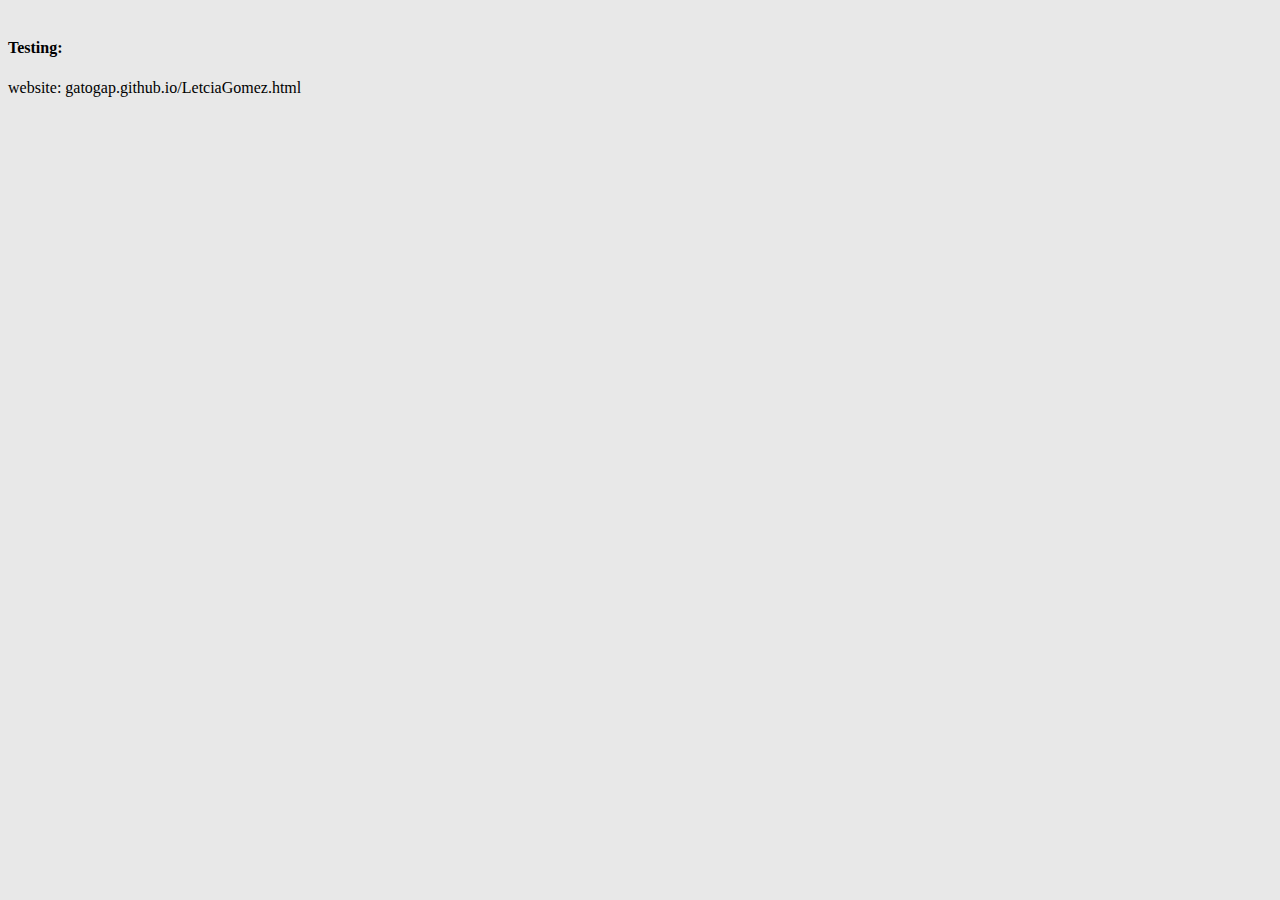
==== index.html @ e1e38f99 "let's website on main home page" ====
<!DOCTYPE html>
<html lang="en-US">

<head>
    <meta charset="utf-8">
    <meta name = "viewport" content = "width=device-width, initial scale = 1"/>
    <title> Emma's Website</title>
    <link rel="stylesheet" href="style.css">
    <link href="https://cdn.jsdelivr.net/npm/bootstrap@5.0.2/dist/css/bootstrap.min.css" rel="stylesheet" integrity="sha384-EVSTQN3/azprG1Anm3QDgpJLIm9Nao0Yz1ztcQTwFspd3yD65VohhpuuCOmLASjC" crossorigin="anonymous">
    <script type = module src=main.js></script>
</head>

<body style="background-color:#e8e8e8;">
    <h4><br>Testing:</h4>
    website: gatogap.github.io/LetciaGomez.html
</body>
</html>
---- style.css ----
.headerWrapper 
{
    display: grid;
    grid-gap: 10px;
    grid-template-columns: [col] 100px [col] 100px;
    grid-template-rows: [row] auto [row] auto;
    background-color: #1D334A;
}    
    .box 
    {
    color: #fff;
    padding: 10px;
    display: flex;
    align-items: center;
    }
      
    .a 
    {
        grid-column: col / span 2;
        grid-row: row 1/3;
    }
      
    .b 
    {
        grid-column: col 3 / span 1;
        grid-row: row 1/3;
    }

.wrapper
{
	display:grid;
	grid-template-columns:1fr 2fr;
	grid-template-rows:100px 100px;
	gap:10px;
}

.box1
{
	grid-column:1;
	grid-row: 1;
}

.box2
{
	grid-column:1;
	grid-row:1/3;
}

.UpComingEventsWrapper 
{
    display: grid;
    gap: 10px;
    grid-template-columns: 1fr 1fr 1fr;
    grid-template-rows: auto auto;
    background-color: #1D334A;
}
      
    .box1
    {
        color: #fff;
        grid-column: 1;
        grid-row: 1/4;
        align-items: center;
    }

    .box2 
    {
        color: #fff;
        grid-column: 2 / 4;
        grid-row: 1;
    }
      
    .box3 
    {
        color: #fff;
        grid-column: 2/4;
        grid-row: 2/3;
		background-color:#245354;
    }
	
	.box4 
    {
        color: #fff;
        grid-column: 3/4;
        grid-row: 2/3;
    }

.clubVisionWrapper 
{
    display: grid;
    gap: 10px;
    padding: 20px;
    grid-template-columns: 1fr 0.5fr 0.5fr;
   
}
          
    .boxOne 
    {
        padding: 10px;
        color: #fff;
        grid-column: 1;
        grid-row: 1 / 2;
        align-items: center;
        font-size: 20px;
        background-color:#494F56;
    }
    
    .boxTwo 
    {
        color: #fff;
        grid-column: 2 / 4;
        grid-row: 1;
    }
          
    .boxThree 
    {
        color: #fff;
        grid-column: 2/3;
        grid-row: 2/3;
    }

.articlesWrapper 
{
    display: grid;
    gap: 10px;
    padding: 50px 100px;
}
                  
    .boxArticleOne-Two 
    {
        padding: 10px;
        color: #fff;
        grid-column: 1/3;
        grid-row: 1;
        align-items: center;
        font-size: 20px;
        background-color:#494F56;
    }
                  
    .boxArticleThree 
    {
        padding: 10px;
        color: #fff;
        grid-column: 1;
        grid-row: 2;
        font-size: 20px;
        background-color:#494F56;
    }

    .boxArticleFour 
    {
        padding: 10px;
        color: #fff;
        grid-column: 2;
        grid-row: 2;
        font-size: 20px;
        background-color:#494F56;
    }

    .boxArticleFive 
    {
        padding: 10px;
        color: #fff;
        grid-column: 1;
        grid-row: 3;
        font-size: 20px;
        background-color:#494F56;
    }
    
    .boxArticleSix 
    {
        padding: 10px;
        color: #fff;
        grid-column: 2;
        grid-row: 3;
        font-size: 20px;
        background-color:#494F56;
    }

    .boxArticleSeven 
    {
        padding: 10px;
        color: #fff;
        grid-column: 1;
        grid-row: 4;
        font-size: 20px;
        background-color:#494F56;
    }

    .boxArticleEight 
    {
        padding: 10px;
        color: #fff;
        grid-column: 2;
        grid-row: 4;
        font-size: 20px;
        background-color:#494F56;
    }

    .boxArticleNine 
    {
        padding: 10px;
        color: #fff;
        grid-column: 1;
        grid-row: 5;
        font-size: 20px;
        background-color:#494F56;
    }

a:link 
{
    color: #ffffff;
    padding: 10px;
    text-align: center;
    text-decoration: none;
    display: inline-block;
}

a:hover 
{ 
    color: #ffffff!important;
    text-decoration: underline;
}

a:active 
{
    background-color: transparent;
}

a:visited 
{
    color: #ffffff;
    background-color: transparent;
    text-decoration: none;
}


    /* Style the body */
    .body 
    {
        margin: 0;
        width:100vw;
        height: 00vh;
        font-size:20px;
    }

    .footer
    {
        padding-right: 10px;
        box-sizing: border-box;
        text-align: right;
        background: #245354;
        font-size: 20px;
        color: black;
    }
	
	.homeQuote
	{
		background-color:transparent;
		block-size:200px;
		text-align:center;
		color:white
	}
	
	.upcomingEvent
	{
		background-color:#1D334A;
		text-align:center;
		width:100vw;
		height:30vh;
		color:white;
		
	}
	
    .trapezoid
    {

        position:sticky;
        border-bottom: 50px solid #1D334A;
	    border-left: 25px solid transparent;
	    border-right: 25px solid transparent;
	    height: 0;
	    width: 50%;
    }

    h1
    {
        font-size: 50rem;
        font-family: 'Times New Roman', Times, serif;
        color: white;  
    }


.articleLayout
{
    padding: 0px 20px;
}

.parallax
{
    /* The image used */
    background-image: url('Images//SiliconValleyParallax.jpg');
     /*https://pixabay.com/photos/silhouettes-people-bank-suitcase-6576684/ By:wal_172619 / 2976 */

    /* Create the parallax scrolling effect */
    background-attachment: fixed;
    background-position: top;
    background-repeat: no-repeat;
    background-size: contain;
    padding: 23% 0%;

}
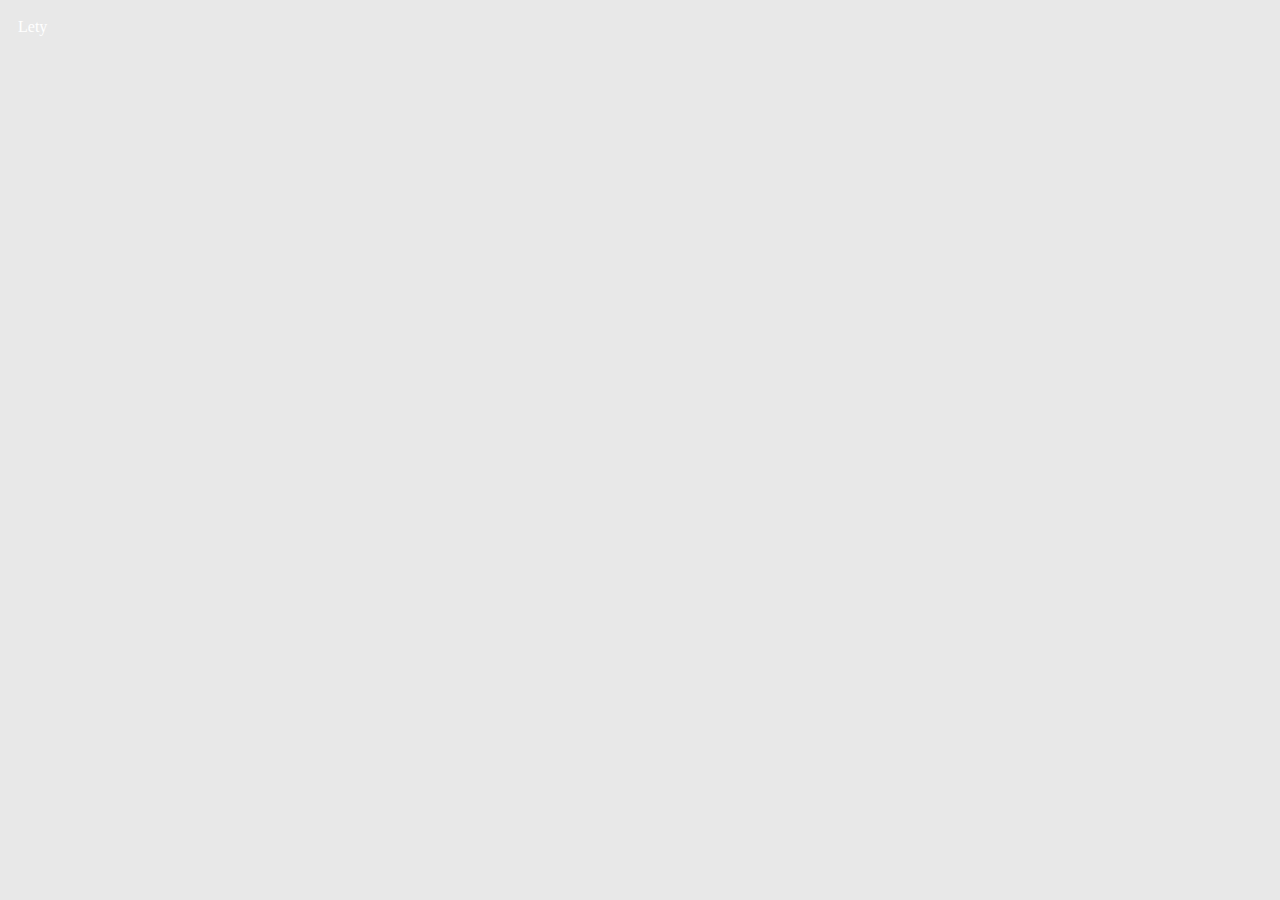
==== commit 28b3562b: "link to lety" ====
--- a/index.html
+++ b/index.html
@@ -11,7 +11,7 @@
 </head>
 
 <body style="background-color:#e8e8e8;">
-    <h4><br>Testing:</h4>
-    website: gatogap.github.io/LetciaGomez.html
+    <a href="gatogap.github.io/LetciaGomez.html">Lety</a>
+
 </body>
 </html>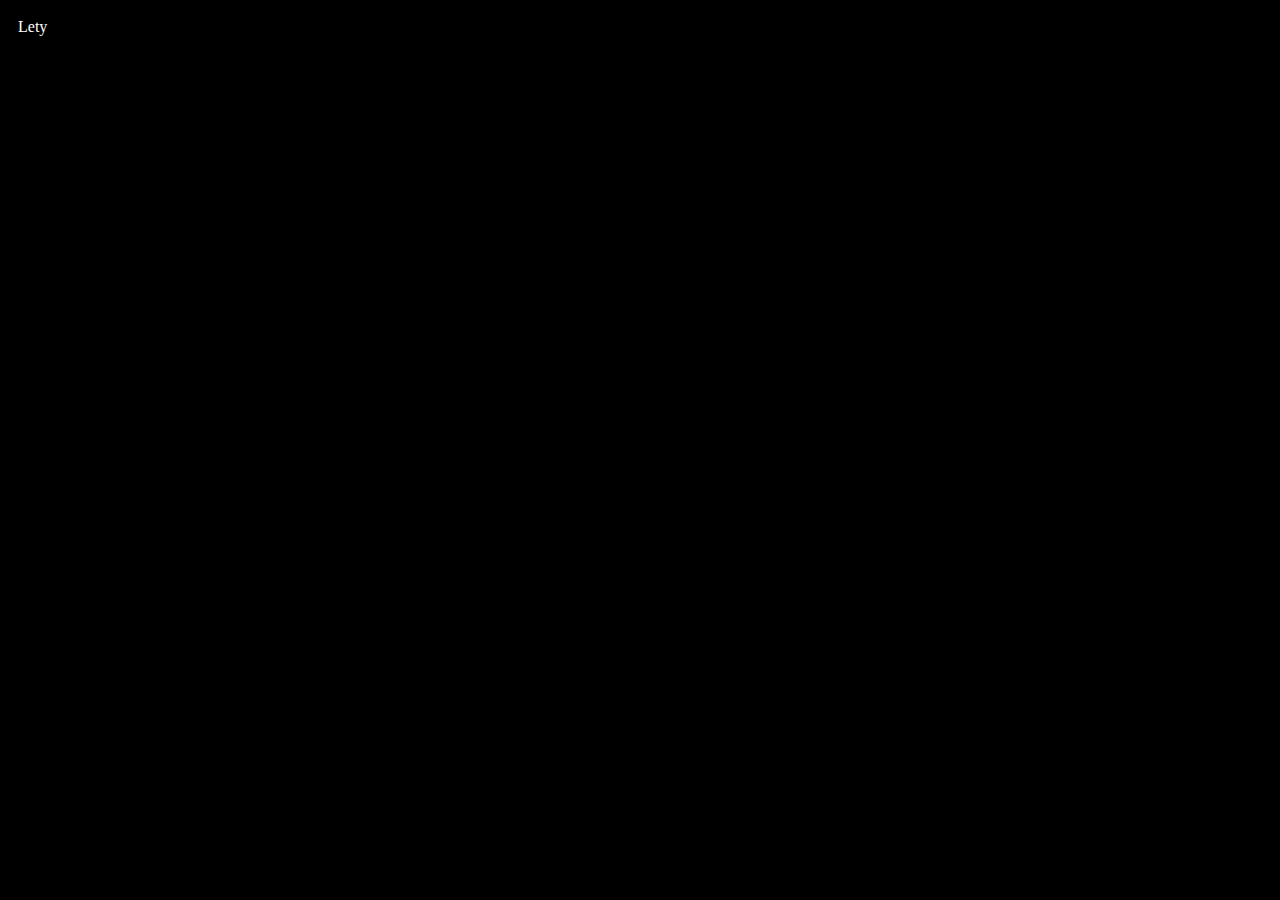
==== commit fc362609: "link correctio" ====
--- a/index.html
+++ b/index.html
@@ -10,8 +10,8 @@
     <script type = module src=main.js></script>
 </head>
 
-<body style="background-color:#e8e8e8;">
-    <a href="gatogap.github.io/LetciaGomez.html">Lety</a>
+<body style="background-color:#000000;">
+    <a href="LeticiaGomez.html">Lety</a>
 
 </body>
 </html>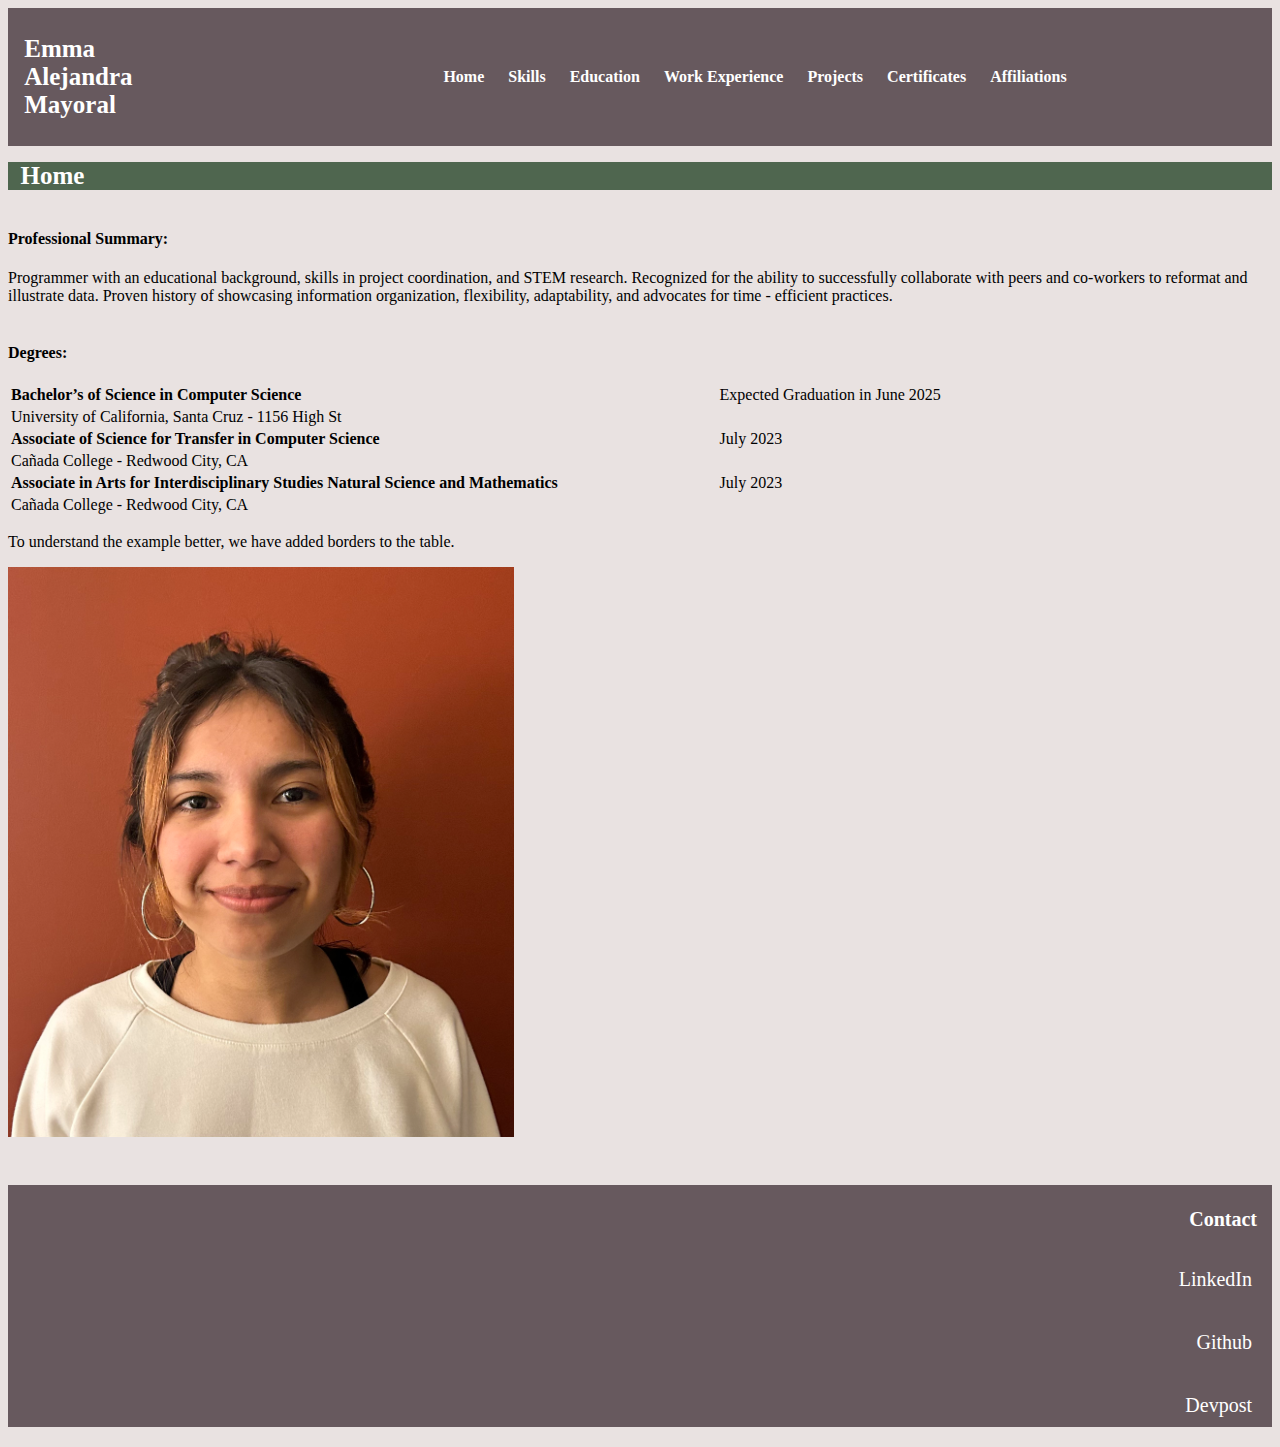
==== commit d42c1372: "Reallocated Lety's website & created my own" ====
--- a/index.html
+++ b/index.html
@@ -10,8 +10,42 @@
     <script type = module src=main.js></script>
 </head>
 
-<body style="background-color:#000000;">
-    <a href="LeticiaGomez.html">Lety</a>
 
-</body>
-</html>+    <body style="background-color:#e9e2e1;">
+        <my-header></my-header>
+
+        <h1 style = "background-color:#4f664f; text-align:left; font-size: 25px; color: white">&nbsp;&nbsp;Home</h1>
+        <h4><br>Professional Summary:</h4>
+        <p>Programmer with an educational background, skills in project coordination, and STEM research. Recognized for the ability to successfully collaborate with peers and co-workers to reformat and illustrate data. Proven history of showcasing information organization, flexibility, adaptability, and advocates for time - efficient practices. </p>
+    
+        <h4><br>Degrees:</h4>
+        <table style="width:1000px">
+            <tr>
+            <td><b>Bachelor’s of Science in Computer Science<b><br>	
+        </td>
+            <td>Expected Graduation in June 2025</td>
+          </tr>
+          <td>University of California, Santa Cruz - 1156 High St</td>
+          
+          <tr>
+            <td><b>Associate of Science for Transfer in Computer Science</b><br>	
+        </td>
+            <td>July 2023</td>
+          </tr>
+          <td>Cañada College - Redwood City, CA</td>
+          
+            <tr>
+            <td><b>Associate in Arts for Interdisciplinary Studies Natural Science and Mathematics <b><br>	
+        </td>
+            <td>July 2023</td>
+          </tr>
+          <td>Cañada College - Redwood City, CA</td>
+        </table>
+        
+        <p>To understand the example better, we have added borders to the table.</p>
+        <img src="Emma_Picture.jpg" alt="Emma Alejandra Mayoral" style = "height:40%; width:40%;">
+    
+        <my-footer></my-footer>
+    </body>
+    
+    </html>--- a/style.css
+++ b/style.css
@@ -4,7 +4,7 @@
     grid-gap: 10px;
     grid-template-columns: [col] 100px [col] 100px;
     grid-template-rows: [row] auto [row] auto;
-    background-color: #1D334A;
+    background-color: #67595E;
 }    
     .box 
     {
@@ -249,9 +249,9 @@
         padding-right: 10px;
         box-sizing: border-box;
         text-align: right;
-        background: #245354;
-        font-size: 20px;
-        color: black;
+        background: #67595E;
+        font-size: 20px;
+        color: rgb(255, 255, 255);
     }
 	
 	.homeQuote
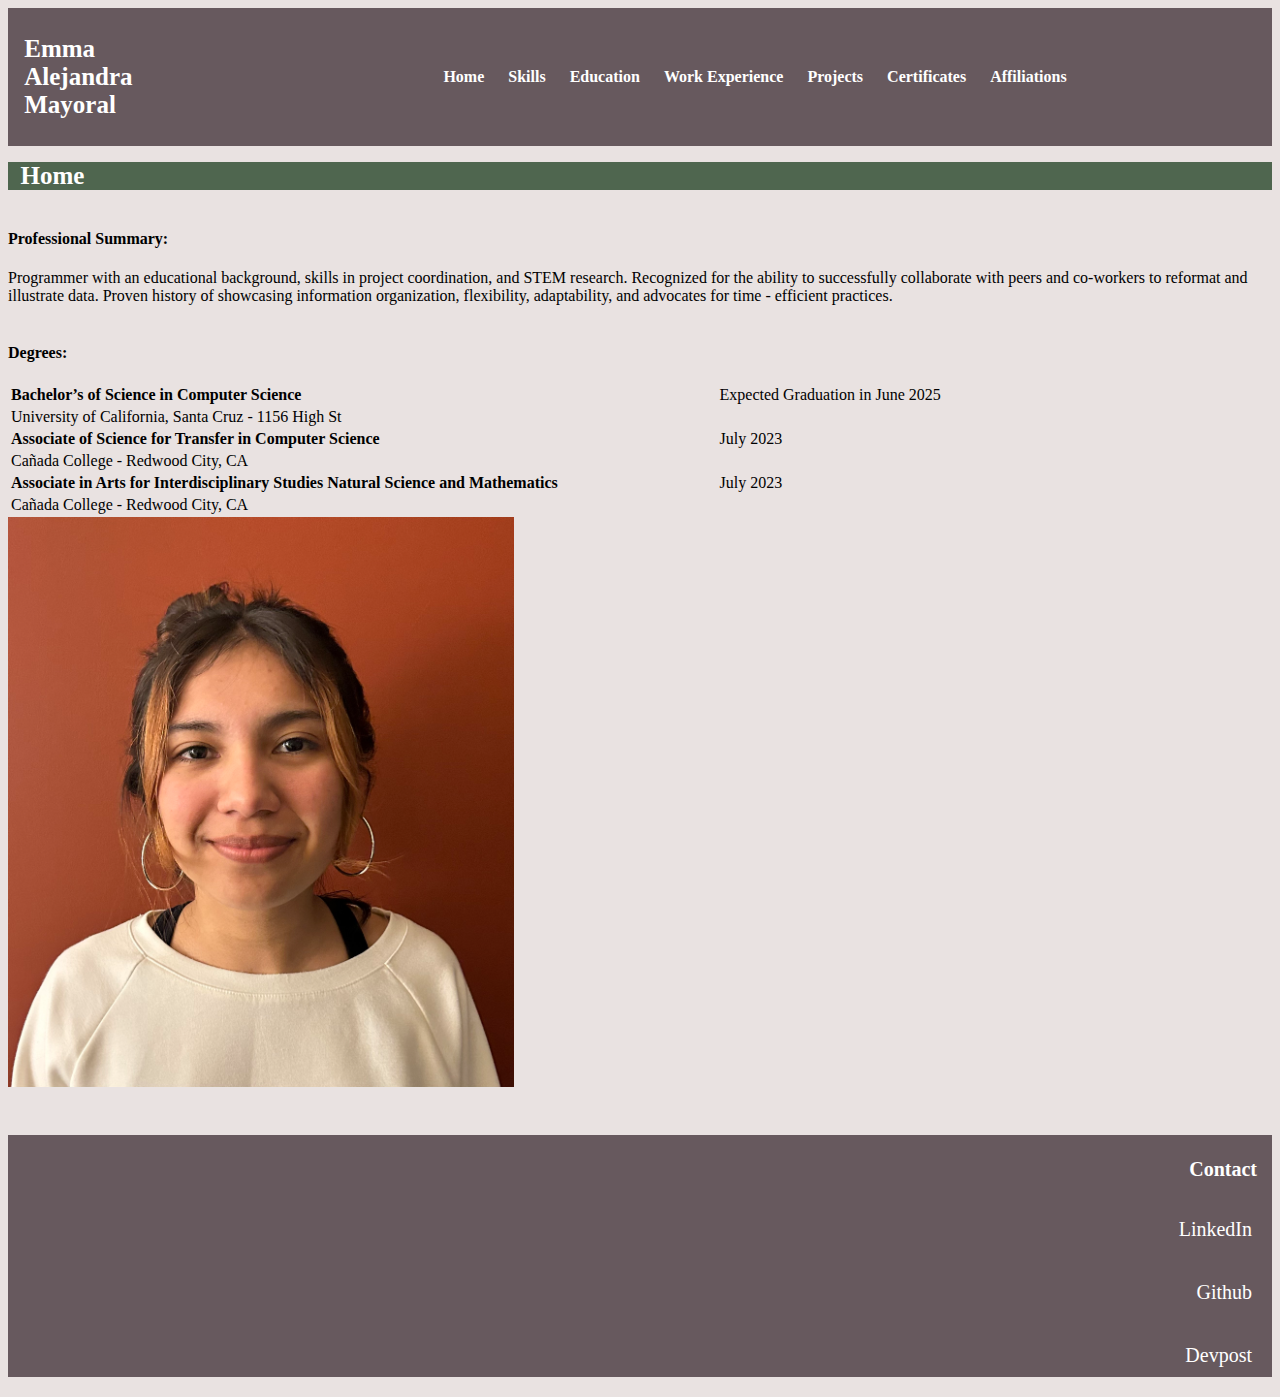
==== commit 37e033b3: "Major changes" ====
--- a/index.html
+++ b/index.html
@@ -42,7 +42,6 @@
           <td>Cañada College - Redwood City, CA</td>
         </table>
         
-        <p>To understand the example better, we have added borders to the table.</p>
         <img src="Emma_Picture.jpg" alt="Emma Alejandra Mayoral" style = "height:40%; width:40%;">
     
         <my-footer></my-footer>
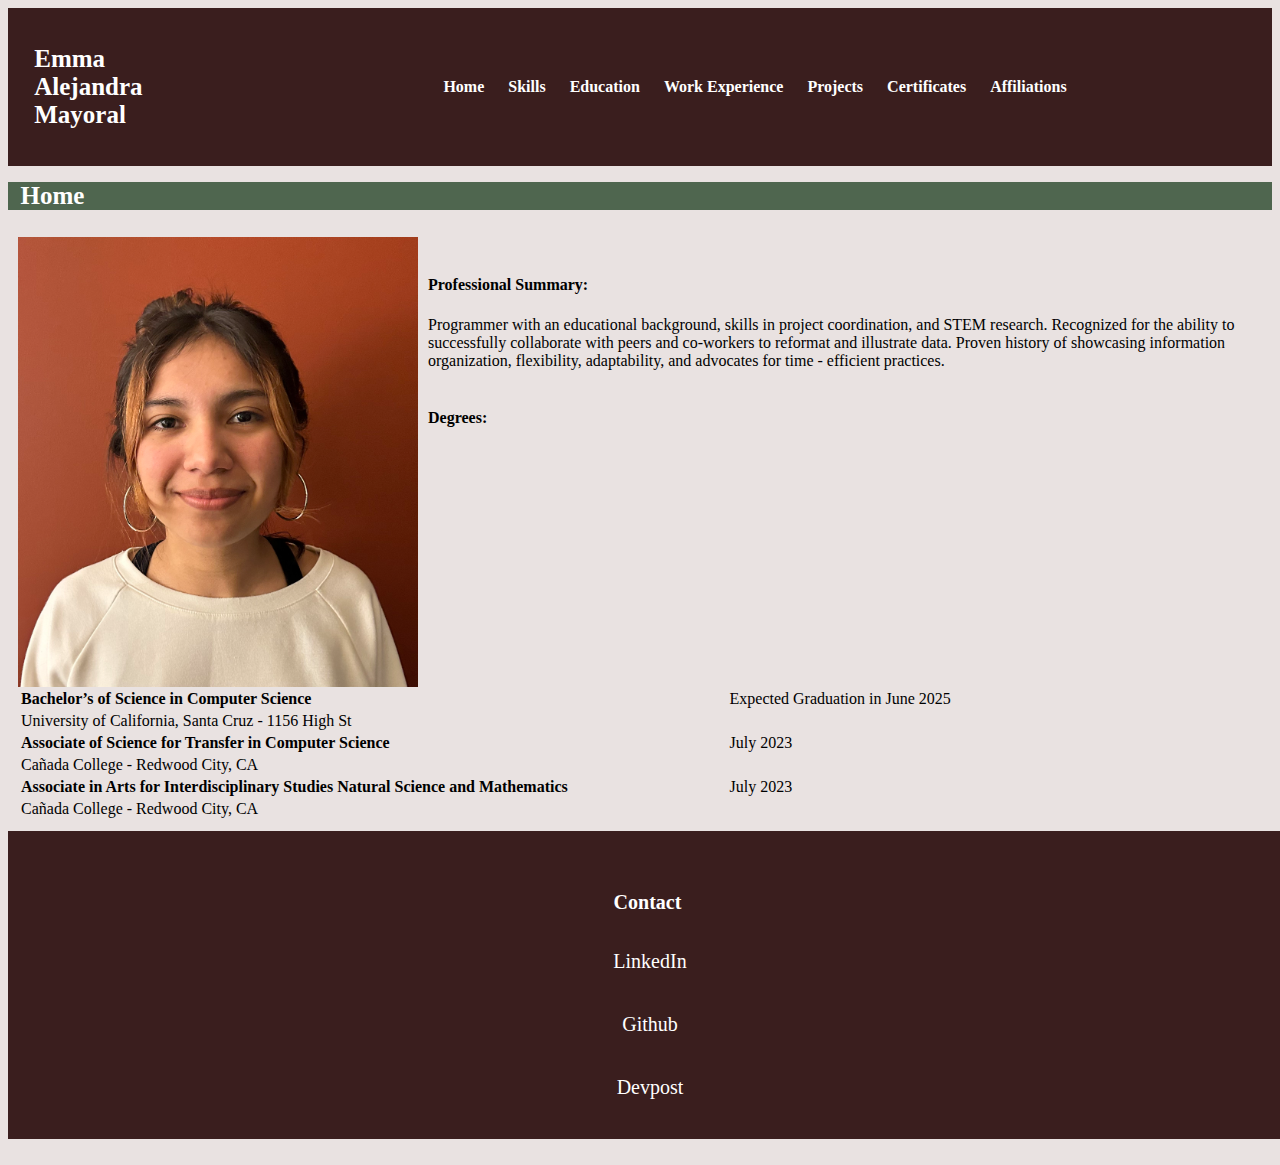
==== commit ab2e2e16: "footer changes" ====
--- a/index.html
+++ b/index.html
@@ -10,11 +10,20 @@
     <script type = module src=main.js></script>
 </head>
 
+<style>
+  div 
+  { padding: 10px;}
+</style>
 
     <body style="background-color:#e9e2e1;">
         <my-header></my-header>
 
+        
         <h1 style = "background-color:#4f664f; text-align:left; font-size: 25px; color: white">&nbsp;&nbsp;Home</h1>
+        
+        <div>
+          <img src="Emma_Picture.jpg" alt="Emma Alejandra Mayoral" style = "float: left; margin-right: 10px;height:450px; width:400px;">
+
         <h4><br>Professional Summary:</h4>
         <p>Programmer with an educational background, skills in project coordination, and STEM research. Recognized for the ability to successfully collaborate with peers and co-workers to reformat and illustrate data. Proven history of showcasing information organization, flexibility, adaptability, and advocates for time - efficient practices. </p>
     
@@ -42,9 +51,9 @@
           <td>Cañada College - Redwood City, CA</td>
         </table>
         
-        <img src="Emma_Picture.jpg" alt="Emma Alejandra Mayoral" style = "height:40%; width:40%;">
-    
-        <my-footer></my-footer>
+        
+      </div>
+        
     </body>
-    
+    <my-footer></my-footer>
     </html>--- a/style.css
+++ b/style.css
@@ -4,7 +4,7 @@
     grid-gap: 10px;
     grid-template-columns: [col] 100px [col] 100px;
     grid-template-rows: [row] auto [row] auto;
-    background-color: #67595E;
+    background-color: rgb(58, 30, 30);
 }    
     .box 
     {
@@ -28,184 +28,10 @@
 
 .wrapper
 {
-	display:grid;
-	grid-template-columns:1fr 2fr;
-	grid-template-rows:100px 100px;
-	gap:10px;
+	min-height: calc(100vh - (height of header + height of footer));
+    padding-bottom: height of footer;
 }
 
-.box1
-{
-	grid-column:1;
-	grid-row: 1;
-}
-
-.box2
-{
-	grid-column:1;
-	grid-row:1/3;
-}
-
-.UpComingEventsWrapper 
-{
-    display: grid;
-    gap: 10px;
-    grid-template-columns: 1fr 1fr 1fr;
-    grid-template-rows: auto auto;
-    background-color: #1D334A;
-}
-      
-    .box1
-    {
-        color: #fff;
-        grid-column: 1;
-        grid-row: 1/4;
-        align-items: center;
-    }
-
-    .box2 
-    {
-        color: #fff;
-        grid-column: 2 / 4;
-        grid-row: 1;
-    }
-      
-    .box3 
-    {
-        color: #fff;
-        grid-column: 2/4;
-        grid-row: 2/3;
-		background-color:#245354;
-    }
-	
-	.box4 
-    {
-        color: #fff;
-        grid-column: 3/4;
-        grid-row: 2/3;
-    }
-
-.clubVisionWrapper 
-{
-    display: grid;
-    gap: 10px;
-    padding: 20px;
-    grid-template-columns: 1fr 0.5fr 0.5fr;
-   
-}
-          
-    .boxOne 
-    {
-        padding: 10px;
-        color: #fff;
-        grid-column: 1;
-        grid-row: 1 / 2;
-        align-items: center;
-        font-size: 20px;
-        background-color:#494F56;
-    }
-    
-    .boxTwo 
-    {
-        color: #fff;
-        grid-column: 2 / 4;
-        grid-row: 1;
-    }
-          
-    .boxThree 
-    {
-        color: #fff;
-        grid-column: 2/3;
-        grid-row: 2/3;
-    }
-
-.articlesWrapper 
-{
-    display: grid;
-    gap: 10px;
-    padding: 50px 100px;
-}
-                  
-    .boxArticleOne-Two 
-    {
-        padding: 10px;
-        color: #fff;
-        grid-column: 1/3;
-        grid-row: 1;
-        align-items: center;
-        font-size: 20px;
-        background-color:#494F56;
-    }
-                  
-    .boxArticleThree 
-    {
-        padding: 10px;
-        color: #fff;
-        grid-column: 1;
-        grid-row: 2;
-        font-size: 20px;
-        background-color:#494F56;
-    }
-
-    .boxArticleFour 
-    {
-        padding: 10px;
-        color: #fff;
-        grid-column: 2;
-        grid-row: 2;
-        font-size: 20px;
-        background-color:#494F56;
-    }
-
-    .boxArticleFive 
-    {
-        padding: 10px;
-        color: #fff;
-        grid-column: 1;
-        grid-row: 3;
-        font-size: 20px;
-        background-color:#494F56;
-    }
-    
-    .boxArticleSix 
-    {
-        padding: 10px;
-        color: #fff;
-        grid-column: 2;
-        grid-row: 3;
-        font-size: 20px;
-        background-color:#494F56;
-    }
-
-    .boxArticleSeven 
-    {
-        padding: 10px;
-        color: #fff;
-        grid-column: 1;
-        grid-row: 4;
-        font-size: 20px;
-        background-color:#494F56;
-    }
-
-    .boxArticleEight 
-    {
-        padding: 10px;
-        color: #fff;
-        grid-column: 2;
-        grid-row: 4;
-        font-size: 20px;
-        background-color:#494F56;
-    }
-
-    .boxArticleNine 
-    {
-        padding: 10px;
-        color: #fff;
-        grid-column: 1;
-        grid-row: 5;
-        font-size: 20px;
-        background-color:#494F56;
-    }
 
 a:link 
 {
@@ -247,11 +73,13 @@
     .footer
     {
         padding-right: 10px;
-        box-sizing: border-box;
-        text-align: right;
-        background: #67595E;
+        position: sticky;
+        text-align: center;
+        background: rgb(58, 30, 30);
         font-size: 20px;
         color: rgb(255, 255, 255);
+        bottom: 0;
+        width: 100%;
     }
 	
 	.homeQuote
